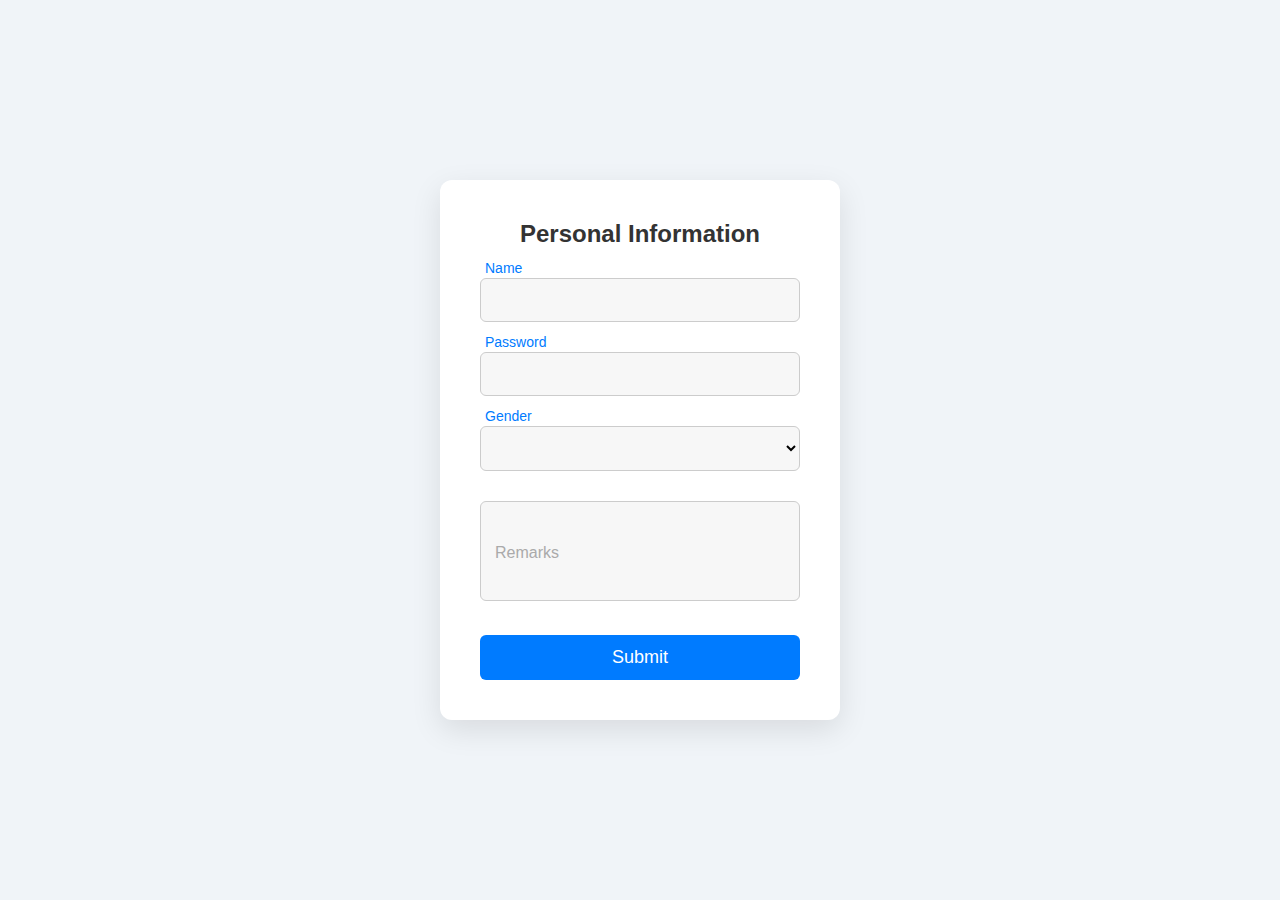
==== form.html @ 856af11c "initial commit" ====
<!DOCTYPE html>
<html lang="en">
  <head>
    <meta charset="UTF-8" />
    <meta name="viewport" content="width=device-width, initial-scale=1.0" />
    <title>Personal Information Form</title>
    <style>
      * {
        margin: 0;
        padding: 0;
        box-sizing: border-box;
      }

      body {
        font-family: "Poppins", sans-serif;
        background-color: #f0f4f8;
        display: flex;
        justify-content: center;
        align-items: center;
        height: 100vh;
      }

      .form-container {
        background: #ffffff;
        padding: 40px;
        border-radius: 12px;
        box-shadow: 0 10px 30px rgba(0, 0, 0, 0.1);
        max-width: 400px;
        width: 100%;
      }

      h2 {
        text-align: center;
        margin-bottom: 30px;
        font-size: 24px;
        color: #333;
      }

      .input-group {
        position: relative;
        margin-bottom: 30px;
      }

      input,
      select,
      textarea {
        width: 100%;
        padding: 12px 15px;
        font-size: 16px;
        border: 1px solid #ccc;
        border-radius: 6px;
        background: #f7f7f7;
        outline: none;
        transition: border-color 0.3s, background 0.3s;
      }

      input:focus,
      select:focus,
      textarea:focus {
        border-color: #007bff;
        background: #ffffff;
      }

      label {
        position: absolute;
        top: 50%;
        left: 15px;
        transform: translateY(-50%);
        font-size: 16px;
        color: #aaa;
        pointer-events: none;
        transition: 0.3s;
      }

      input:focus + label,
      input:not(:placeholder-shown) + label,
      select:focus + label,
      select:not([value=""]) + label,
      textarea:focus + label,
      textarea:not(:empty) + label {
        top: -10px;
        left: 0;
        font-size: 14px;
        color: #007bff;
        background: white;
        padding: 0 5px;
      }

      textarea {
        resize: none;
        height: 100px;
      }

      .submit-btn {
        width: 100%;
        padding: 12px;
        background-color: #007bff;
        color: white;
        border: none;
        border-radius: 6px;
        font-size: 18px;
        cursor: pointer;
        transition: background-color 0.3s;
      }

      .submit-btn:hover {
        background-color: #0056b3;
      }
    </style>
  </head>
  <body>
    <div class="form-container">
      <h2>Personal Information</h2>
      <form>
        <div class="input-group">
          <input type="text" id="name" name="name" required />
          <label for="name">Name</label>
        </div>
        <div class="input-group">
          <input type="password" id="password" name="password" required />
          <label for="password">Password</label>
        </div>
        <div class="input-group">
          <select id="gender" name="gender" required>
            <option value="" disabled selected></option>
            <option value="male">Male</option>
            <option value="female">Female</option>
            <option value="other">Other</option>
          </select>
          <label for="gender">Gender</label>
        </div>
        <div class="input-group">
          <textarea id="remarks" name="remarks"></textarea>
          <label for="remarks">Remarks</label>
        </div>
        <button type="submit" class="submit-btn">Submit</button>
      </form>
    </div>
  </body>
</html>
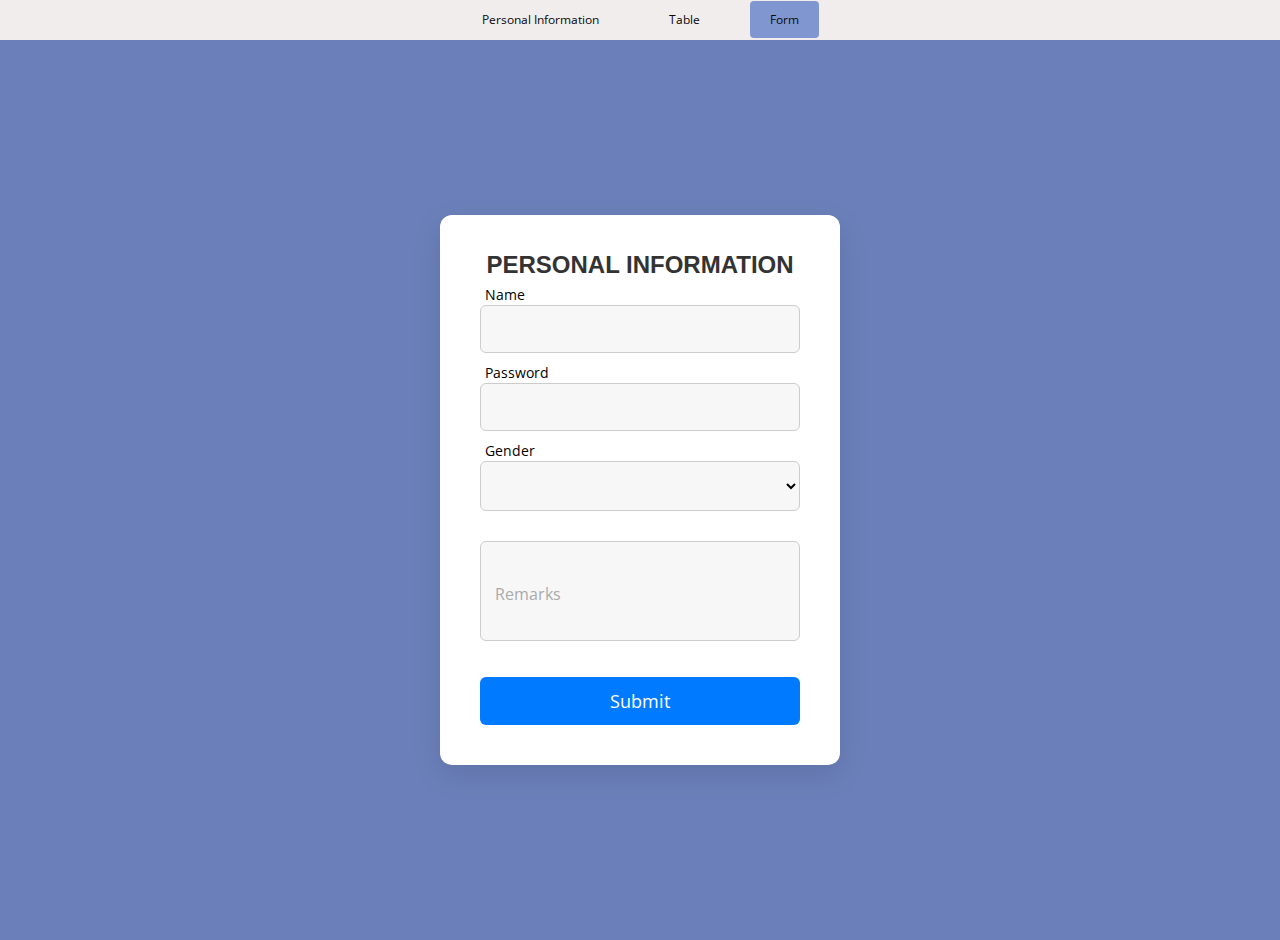
==== commit ff8eb49a: "feat:ui refinements" ====
--- a/form.html
+++ b/form.html
@@ -4,6 +4,8 @@
     <meta charset="UTF-8" />
     <meta name="viewport" content="width=device-width, initial-scale=1.0" />
     <title>Personal Information Form</title>
+    <link rel="stylesheet" type="text/css" href="styles.css" />
+
     <style>
       * {
         margin: 0;
@@ -13,7 +15,11 @@
 
       body {
         font-family: "Poppins", sans-serif;
-        background-color: #f0f4f8;
+        background-color: #6b7fba;
+        height: 100vh;
+      }
+
+      .main-container {
         display: flex;
         justify-content: center;
         align-items: center;
@@ -81,7 +87,7 @@
         top: -10px;
         left: 0;
         font-size: 14px;
-        color: #007bff;
+        color: #000102;
         background: white;
         padding: 0 5px;
       }
@@ -109,32 +115,45 @@
     </style>
   </head>
   <body>
-    <div class="form-container">
-      <h2>Personal Information</h2>
-      <form>
-        <div class="input-group">
-          <input type="text" id="name" name="name" required />
-          <label for="name">Name</label>
-        </div>
-        <div class="input-group">
-          <input type="password" id="password" name="password" required />
-          <label for="password">Password</label>
-        </div>
-        <div class="input-group">
-          <select id="gender" name="gender" required>
-            <option value="" disabled selected></option>
-            <option value="male">Male</option>
-            <option value="female">Female</option>
-            <option value="other">Other</option>
-          </select>
-          <label for="gender">Gender</label>
-        </div>
-        <div class="input-group">
-          <textarea id="remarks" name="remarks"></textarea>
-          <label for="remarks">Remarks</label>
-        </div>
-        <button type="submit" class="submit-btn">Submit</button>
-      </form>
-    </div>
+    <nav class="navbar">
+      <ul class="nav-list">
+        <li class="nav-item">
+          <a href="/index.html">Personal Information</a>
+        </li>
+        <li class="nav-item"><a href="/table.html">Table</a></li>
+        <li class="nav-item">
+          <a style="background-color: #8096d0" href="/form.html">Form</a>
+        </li>
+      </ul>
+    </nav>
+    <section class="main-container">
+      <div class="form-container">
+        <h2 style="font-family: sans-serif">Personal Information</h2>
+        <form>
+          <div class="input-group">
+            <input type="text" id="name" name="name" required />
+            <label for="name">Name</label>
+          </div>
+          <div class="input-group">
+            <input type="password" id="password" name="password" required />
+            <label for="password">Password</label>
+          </div>
+          <div class="input-group">
+            <select id="gender" name="gender" required>
+              <option value="" disabled selected></option>
+              <option value="male">Male</option>
+              <option value="female">Female</option>
+              <option value="other">Other</option>
+            </select>
+            <label for="gender">Gender</label>
+          </div>
+          <div class="input-group">
+            <textarea id="remarks" name="remarks"></textarea>
+            <label for="remarks">Remarks</label>
+          </div>
+          <button type="submit" class="submit-btn">Submit</button>
+        </form>
+      </div>
+    </section>
   </body>
 </html>
--- a/styles.css
+++ b/styles.css
@@ -0,0 +1,201 @@
+@import url("https://fonts.googleapis.com/css2?family=Calligraffitti&family=Open+Sans:wght@400;700&display=swap");
+
+:root {
+  --bg-clr: #6b7fba;
+  --white: #fff;
+  --rleft-bg: #9ab3eb;
+  --rright-bg: #8096d0;
+  --primary-text-clr: #525252;
+}
+
+* {
+  margin: 0;
+  padding: 0;
+  box-sizing: border-box;
+  list-style: none;
+  font-family: "Open Sans", sans-serif;
+}
+
+body {
+  background: var(--bg-clr);
+  font-size: 12px;
+  line-height: 20px;
+  color: var(--primary-text-clr);
+  /* padding: 0 20px; */
+}
+
+.navbar {
+  background-color: #f1eded;
+  padding: 10px;
+  display: flex;
+  justify-content: center;
+}
+
+.nav-list {
+  list-style: none;
+  margin: 0;
+  padding: 0;
+  display: flex;
+}
+
+.nav-item {
+  margin: 0 15px;
+}
+
+.nav-item a {
+  color: rgb(10, 9, 9);
+  text-decoration: none;
+  padding: 10px 20px;
+  border-radius: 4px;
+  transition: background-color 0.3s;
+}
+
+.nav-item a:hover {
+  background: var(--rright-bg);
+}
+
+h2 {
+  font-family: "Calligraffitti", cursive;
+  text-transform: uppercase;
+  text-align: center;
+  margin-bottom: 20px;
+}
+
+.resume {
+  width: 800px;
+  max-width: 100%;
+  height: auto;
+  display: flex;
+  margin: 50px auto;
+  background: var(--white);
+}
+
+.resume .resume_left {
+  width: 270px;
+}
+
+.resume .resume_right {
+  background: var(--rright-bg);
+  width: calc(800px - 270px);
+}
+
+.resume_left .r_profile_pic,
+.resume_right .r_namerole {
+  width: 100%;
+  height: 260px;
+  padding: 35px;
+}
+
+.resume_left .r_profile_pic {
+  background: var(--rleft-bg);
+}
+
+.resume_left .r_profile_pic img {
+  width: 100%;
+}
+
+.resume_left .r_left_sub {
+  padding: 35px;
+}
+
+.resume_left .r_left_sub > div:not(:last-child),
+.resume_right .r_right_sub > div:not(:last-child) {
+  margin-bottom: 35px;
+}
+
+.resume_left .r_aboutme p {
+  text-align: center;
+}
+
+.resume_left .r_skills ul li,
+.resume_left .r_skills ul li p:first-child,
+.resume_left .r_hobbies ul li p:first-child {
+  display: flex;
+  align-items: center;
+}
+
+.resume_left .r_skills ul li:not(:last-child) {
+  margin-bottom: 10px;
+}
+
+.resume_left .r_skills ul li p:first-child,
+.resume_left .r_hobbies ul li p:first-child {
+  width: 45px;
+  height: 45px;
+  background: var(--rleft-bg);
+  margin-right: 15px;
+  border-radius: 50%;
+  justify-content: center;
+  font-size: 14px;
+  color: var(--white);
+}
+
+.resume_left .r_hobbies ul {
+  display: flex;
+  justify-content: center;
+  flex-wrap: wrap;
+}
+
+.resume_left .r_hobbies ul li {
+  margin-bottom: 10px;
+}
+
+.resume_left .r_hobbies ul li p:hover {
+  background: var(--rright-bg);
+}
+
+.resume_right .r_namerole p {
+  font-family: "Calligraffitti", cursive;
+  font-size: 60px;
+  line-height: 80px;
+  text-align: center;
+}
+
+.resume_right .r_namerole p:last-child {
+  font-size: 18px;
+  line-height: 24px;
+  color: var(--white);
+}
+
+.resume_right .r_info {
+  padding: 35px;
+  background: var(--white);
+}
+
+.resume_right .r_info ul {
+  display: flex;
+  justify-content: space-between;
+}
+
+.resume_right .r_info p {
+  font-weight: 700;
+  font-size: 18px;
+}
+
+.resume_right .r_right_sub {
+  padding: 35px;
+  padding-bottom: 0;
+}
+
+.resume_right .r_right_sub p {
+  color: var(--white);
+}
+
+.resume_right .r_right_sub ul li {
+  display: flex;
+  margin-bottom: 20px;
+}
+
+.resume_right .r_right_sub ul li div:first-child {
+  width: 25%;
+  margin-right: 15px;
+}
+
+.resume_right .r_right_sub ul li div:last-child {
+  width: 75%;
+}
+
+.resume_right .r_right_sub p:first-child {
+  font-size: 18px;
+  margin-bottom: 5px;
+}
